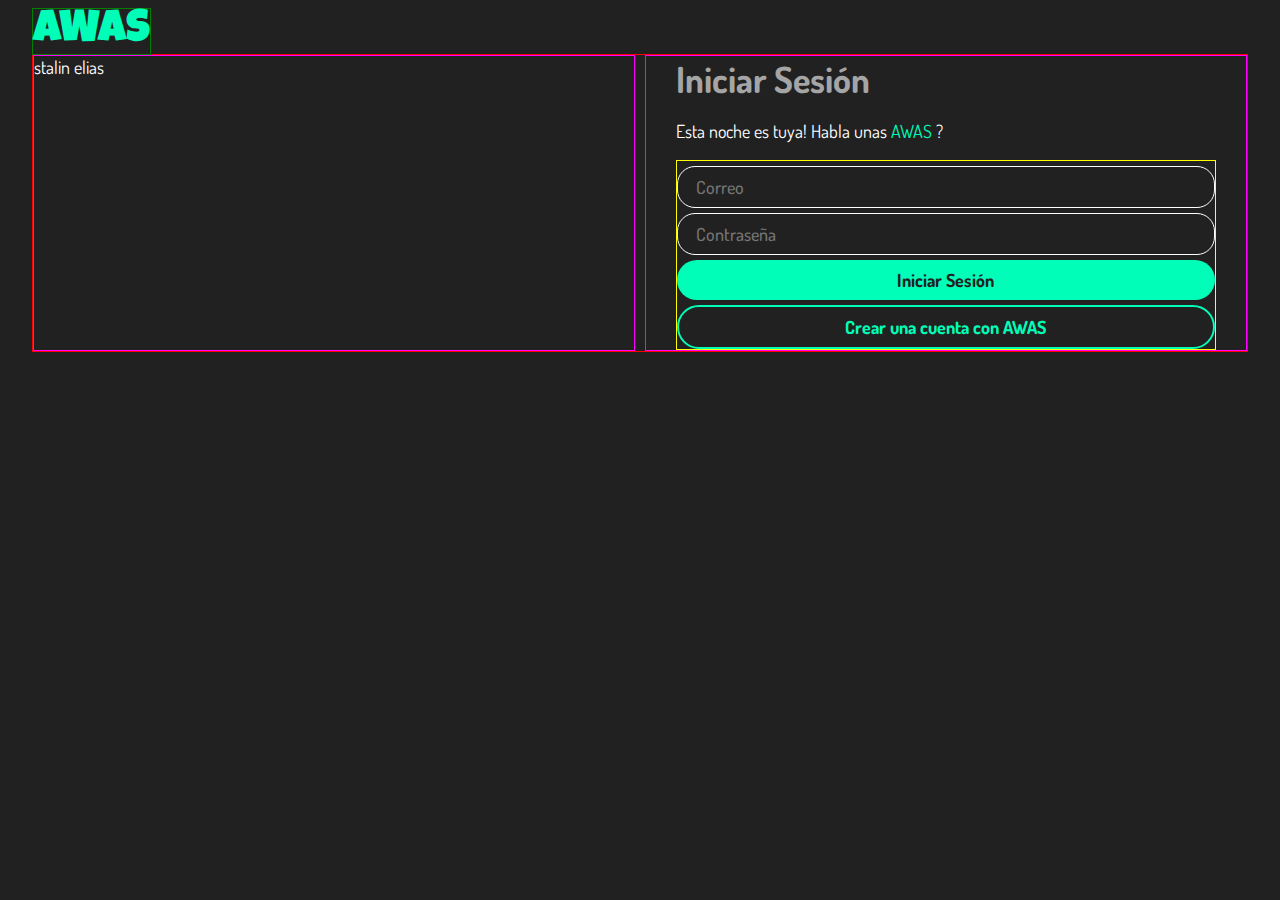
==== index.html @ 5fc56867 "Responsive mobile a desktop" ====
<!DOCTYPE html>
<html lang="en">

<head>
  <meta charset="UTF-8">
  <meta name="viewport" content="width=device-width, initial-scale=1">
  <title>AWAS</title>
  <link
    href="https://fonts.googleapis.com/css2?family=Dosis:wght@200;300;400;500;600;700;800&family=Luckiest+Guy&display=swap"
    rel="stylesheet">
  <link rel="stylesheet" href="static/css/estilos.css">
</head>

<body>

  <header class="header" style="display: none;">
    <img src="./static/images/logo.svg" alt="">Awas
    <nav class="menu">Menu</nav>
  </header>

  <section>
    <div class="box-top-green"></div>
    <div class="wrapper">
      <div>
        <span class="awas_logo">AWAS</span>
      </div>
      <div class="awas_grid">
        <div class="awwas_grid_column">
          stalin elias
        </div>

        <div class="awwas_grid_column column_login">

          <h1 class="awas_h1">Iniciar Sesión</h1>
          <p>
            Esta noche es tuya! Habla unas <span>AWAS</span> ?
          </p>
          <form action="#" class="awas_login">
            <input type="text" class="awas_text" placeholder="Correo" />
            <input type="password" class="awas_text" placeholder="Contraseña" />
            <!-- <a href="#" class="button">Iniciar Sesion</a> -->
            <button class="awas_btnPrimary">Iniciar Sesión</button>
            <button class="awas_btnPrimaryLine">Crear una cuenta con AWAS</button>
          </form>

        </div>

      </div>

    </div>
    <div class="box-bottom-green"></div>
    <div class="box-bottom-gray"></div>
  </section>

</body>

</html>
---- static/css/estilos.css ----
.header {
  display: flex;
  padding: 1em 1.5em;
  justify-content: space-between;
}

.menu {
  width: 40px;
  background: url("../images/icon-hamburger.svg") no-repeat center;
}

:root {
  --blue: hsl(233,8%,62%);
  --grayblue: hsl(233, 26%, 24%);
  --limeGreen: hsl(136, 65%, 51%);
  --awasColorGray: hsl(0,0%,64.7%);
  --awasColorGray2: hsl(0,0%,24.7%);
  --rightCyan: hsl(192,70%,51%);
  --awasColorBlack: hsl(0,0%,12.9%);
  --awasColorWhite: #ffffff;
  --awasColorGreen: hsl(163.5,100%,49.8%);
  font-size: 18px;
  font-family: "Dosis", sans-serif;
}

body {
  margin: 0;
  background: var(--awasColorBlack);
  color: var(--awasColorWhite);
}

p {
  text-align: justify;
}
p span {
  color: var(--awasColorGreen);
}

input, button {
  font-family: "Dosis", sans-serif;
  text-decoration: none;
  border-style: none;
  outline-style: none;
}

/*
.button {
  color: white;
  text-decoration: none;
  padding: 0.6em 2em;
  border-radius: 1.5em;
  background-image: linear-gradient(to right, var(--limeGreen),var(--rightCyan));
  text-align: center;
}
*/
.wrapper {
  padding: 0.5em 1.8em;
}

/*Button primary*/
.awas_btnPrimary {
  color: var(--awasColorBlack);
  font-size: 1em;
  padding: 0.5em 2em;
  border-radius: 3em;
  background: var(--awasColorGreen);
  font-weight: 700 !important;
  margin-top: 5px;
  cursor: pointer;
}

.awas_h1 {
  color: var(--awasColorGray);
  font-size: 2em;
  margin: 0;
}

/*Button primary line*/
.awas_btnPrimaryLine {
  color: var(--awasColorGreen);
  font-size: 1em;
  padding: 0.5em 2em;
  border-radius: 3em;
  background: none;
  font-weight: 700 !important;
  margin-top: 5px;
  cursor: pointer;
  border: 2px solid var(--awasColorGreen);
}

/* Login */
.awas_login {
  display: flex;
  flex-direction: column;
  border: 1px solid yellow;
}

.awas_text {
  border-style: none;
  border-radius: 1em;
  padding: 0.5em 1em;
  background: none;
  border: 1px solid var(--awasColorWhite);
  margin-top: 5px;
  color: var(--awasColorWhite);
  font-size: 1em;
  font-weight: 500;
}

/* Logo */
.awas_logo {
  font-family: "Luckiest Guy", cursive;
  font-size: 2.5em;
  color: var(--awasColorGreen);
  border: 1px solid green;
}

/*box top green*/
.box-top-green {
  width: 223px;
  height: 120px;
  position: absolute;
  top: -25px;
  right: -100px;
  transform: rotate(205deg);
  background: var(--awasColorGreen);
  display: none;
}

.box-bottom-green {
  width: 200px;
  height: 172px;
  position: absolute;
  bottom: -100px;
  left: -55px;
  transform: rotate(22deg);
  background: var(--awasColorGreen);
  display: none;
}

.box-bottom-gray {
  border: 1px solid red;
  width: 520px;
  height: 87px;
  position: absolute;
  bottom: 0px;
  right: 0px;
  transform: rotate(-10deg);
  background: var(--awasColorGray2);
  display: none;
}

.awas_grid {
  display: grid;
  border: 1px solid red;
  grid-template-columns: 1fr;
}

.awwas_grid_column {
  border: 1px solid magenta;
}

@media screen and (min-width: 768px) {
  /*Tablet*/
  .awas_grid {
    grid-template-columns: 1fr;
    grid-column-gap: 10px;
  }

  .column_login {
    padding: 0 5%;
  }
}
@media screen and (min-width: 920px) {
  /*Tablet*/
  .awas_grid {
    grid-template-columns: 1fr 1fr;
    grid-column-gap: 10px;
  }

  .column_login {
    padding: 0 5%;
  }
}
@media screen and (min-width: 1440px) {
  /*Tablet*/
  /*.awas_grid{
    grid-template-columns: 2fr, 1fr;
  }*/
  .column_login {
    padding: 0 15%;
  }
}

/*# sourceMappingURL=estilos.css.map */
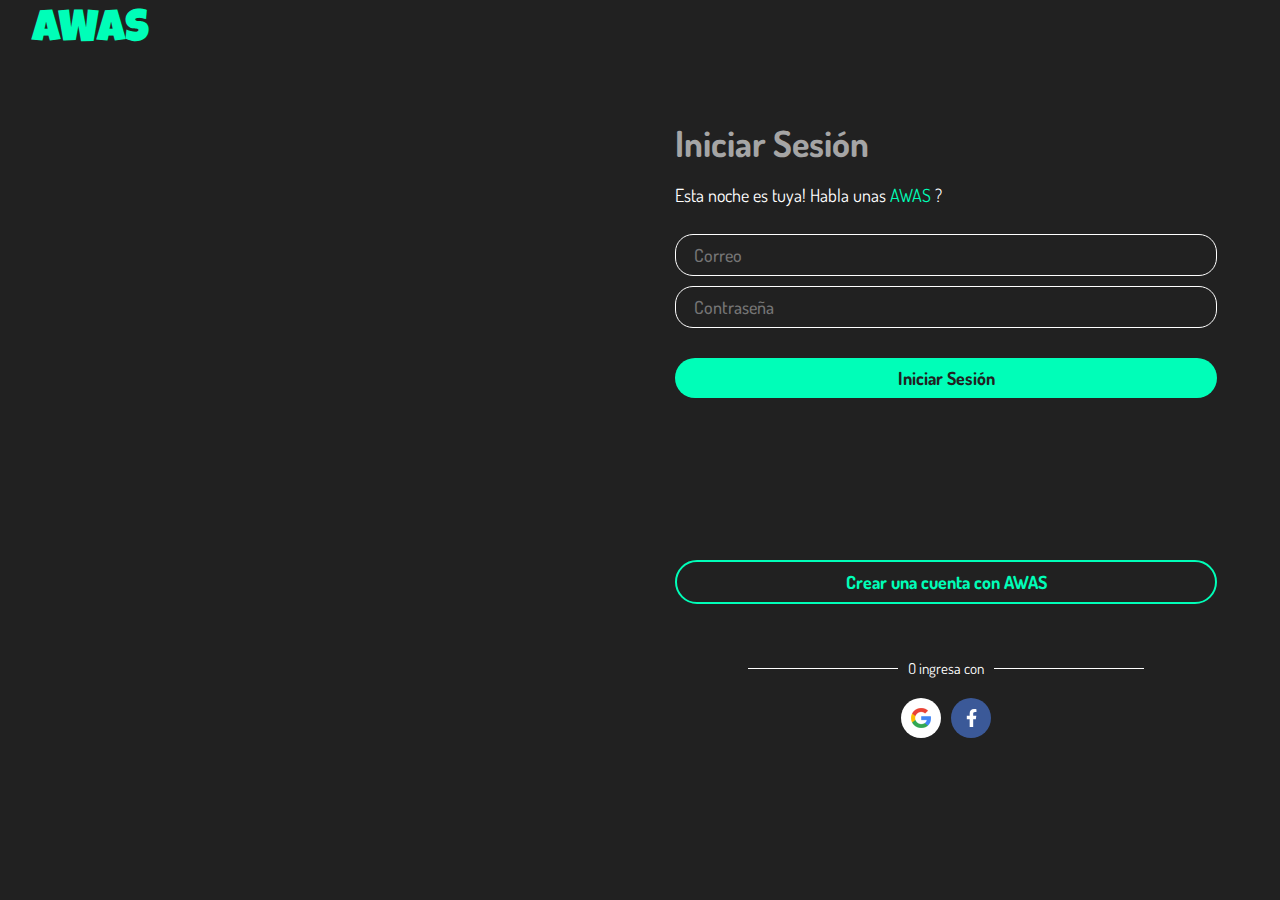
==== commit aef9fbd4: "Login v2" ====
--- a/index.html
+++ b/index.html
@@ -9,6 +9,7 @@
     href="https://fonts.googleapis.com/css2?family=Dosis:wght@200;300;400;500;600;700;800&family=Luckiest+Guy&display=swap"
     rel="stylesheet">
   <link rel="stylesheet" href="static/css/estilos.css">
+  <script defer src="./js/all.min.js"></script>
 </head>
 
 <body>
@@ -25,11 +26,11 @@
         <span class="awas_logo">AWAS</span>
       </div>
       <div class="awas_grid">
-        <div class="awwas_grid_column">
-          stalin elias
+        <div class="awas_grid_column column_intro">
+
         </div>
 
-        <div class="awwas_grid_column column_login">
+        <div class="awas_grid_column column_login">
 
           <h1 class="awas_h1">Iniciar Sesión</h1>
           <p>
@@ -39,15 +40,31 @@
             <input type="text" class="awas_text" placeholder="Correo" />
             <input type="password" class="awas_text" placeholder="Contraseña" />
             <!-- <a href="#" class="button">Iniciar Sesion</a> -->
-            <button class="awas_btnPrimary">Iniciar Sesión</button>
-            <button class="awas_btnPrimaryLine">Crear una cuenta con AWAS</button>
+            <button class="awas_btnPrimary awas_login_enter">Iniciar Sesión</button>
+            <button class="awas_btnSecundary awas_login_create">Crear una cuenta con AWAS</button>
+
+
           </form>
+          <div class="awas_login_separate">
+            <div></div>
+            <span>O ingresa con</span>
+            <div></div>
+          </div>
+
+          <div class="icon">
+            <span class="icon__google"></span>
+            <span class="icon__facebook"><span class="fab fa-facebook-f"></span></span>
+          </div>
+
 
         </div>
 
       </div>
 
     </div>
+
+
+
     <div class="box-bottom-green"></div>
     <div class="box-bottom-gray"></div>
   </section>
--- a/static/css/estilos.css
+++ b/static/css/estilos.css
@@ -54,7 +54,28 @@
 }
 */
 .wrapper {
-  padding: 0.5em 1.8em;
+  padding: 0.5em 1.8em 3em 1.8em;
+}
+
+.awas_grid {
+  display: grid;
+  grid-template-columns: 1fr;
+  justify-items: stretch;
+  align-items: center;
+  height: calc(100vh - 150px);
+}
+
+/*.awas_grid_column{
+  border: 1px solid yellow;
+}*/
+/*.column_login{
+  border: 1px solid magenta;
+}*/
+/*.awwas_grid_column{
+  border: 1px solid magenta; 
+}*/
+.column_intro {
+  display: none;
 }
 
 /*Button primary*/
@@ -76,7 +97,7 @@
 }
 
 /*Button primary line*/
-.awas_btnPrimaryLine {
+.awas_btnSecundary {
   color: var(--awasColorGreen);
   font-size: 1em;
   padding: 0.5em 2em;
@@ -92,7 +113,12 @@
 .awas_login {
   display: flex;
   flex-direction: column;
-  border: 1px solid yellow;
+}
+.awas_login_create {
+  margin-top: 30%;
+}
+.awas_login_enter {
+  margin-top: 30px;
 }
 
 .awas_text {
@@ -100,11 +126,25 @@
   border-radius: 1em;
   padding: 0.5em 1em;
   background: none;
-  border: 1px solid var(--awasColorWhite);
-  margin-top: 5px;
+  border: 1.3px solid var(--awasColorWhite);
+  margin-top: 10px;
   color: var(--awasColorWhite);
   font-size: 1em;
   font-weight: 500;
+}
+
+.awas_login_separate {
+  display: flex;
+  align-items: center;
+  justify-content: center;
+  font-size: 15px;
+  text-align: center;
+  margin: 55px 0 20px 0;
+}
+.awas_login_separate div {
+  margin: 0px 10px 0px 10px;
+  border-top: 0.1px solid white;
+  width: 150px;
 }
 
 /* Logo */
@@ -112,7 +152,6 @@
   font-family: "Luckiest Guy", cursive;
   font-size: 2.5em;
   color: var(--awasColorGreen);
-  border: 1px solid green;
 }
 
 /*box top green*/
@@ -139,7 +178,6 @@
 }
 
 .box-bottom-gray {
-  border: 1px solid red;
   width: 520px;
   height: 87px;
   position: absolute;
@@ -150,14 +188,33 @@
   display: none;
 }
 
-.awas_grid {
-  display: grid;
-  border: 1px solid red;
-  grid-template-columns: 1fr;
-}
-
-.awwas_grid_column {
-  border: 1px solid magenta;
+/*Redes sociales*/
+.icon {
+  display: flex;
+  justify-content: center;
+}
+.icon__google {
+  align-items: center;
+  background: white;
+  background-image: url("/images/icon-google.png");
+  background-repeat: no-repeat;
+  background-position: center;
+  border-radius: 50px;
+  width: 40px;
+  height: 40px;
+  margin-right: 5px;
+  cursor: pointer;
+}
+.icon__facebook {
+  display: flex;
+  align-items: center;
+  justify-content: center;
+  background: #3b5998;
+  width: 40px;
+  height: 40px;
+  border-radius: 50px;
+  margin-left: 5px;
+  cursor: pointer;
 }
 
 @media screen and (min-width: 768px) {
@@ -167,9 +224,14 @@
     grid-column-gap: 10px;
   }
 
-  .column_login {
-    padding: 0 5%;
-  }
+  .column_intro {
+    display: block;
+  }
+
+  /*.column_login {
+    //padding:0 5%;
+    border: 1px solid magenta;
+  }*/
 }
 @media screen and (min-width: 920px) {
   /*Tablet*/
@@ -189,6 +251,7 @@
   }*/
   .column_login {
     padding: 0 15%;
+    width: 500px;
   }
 }
 
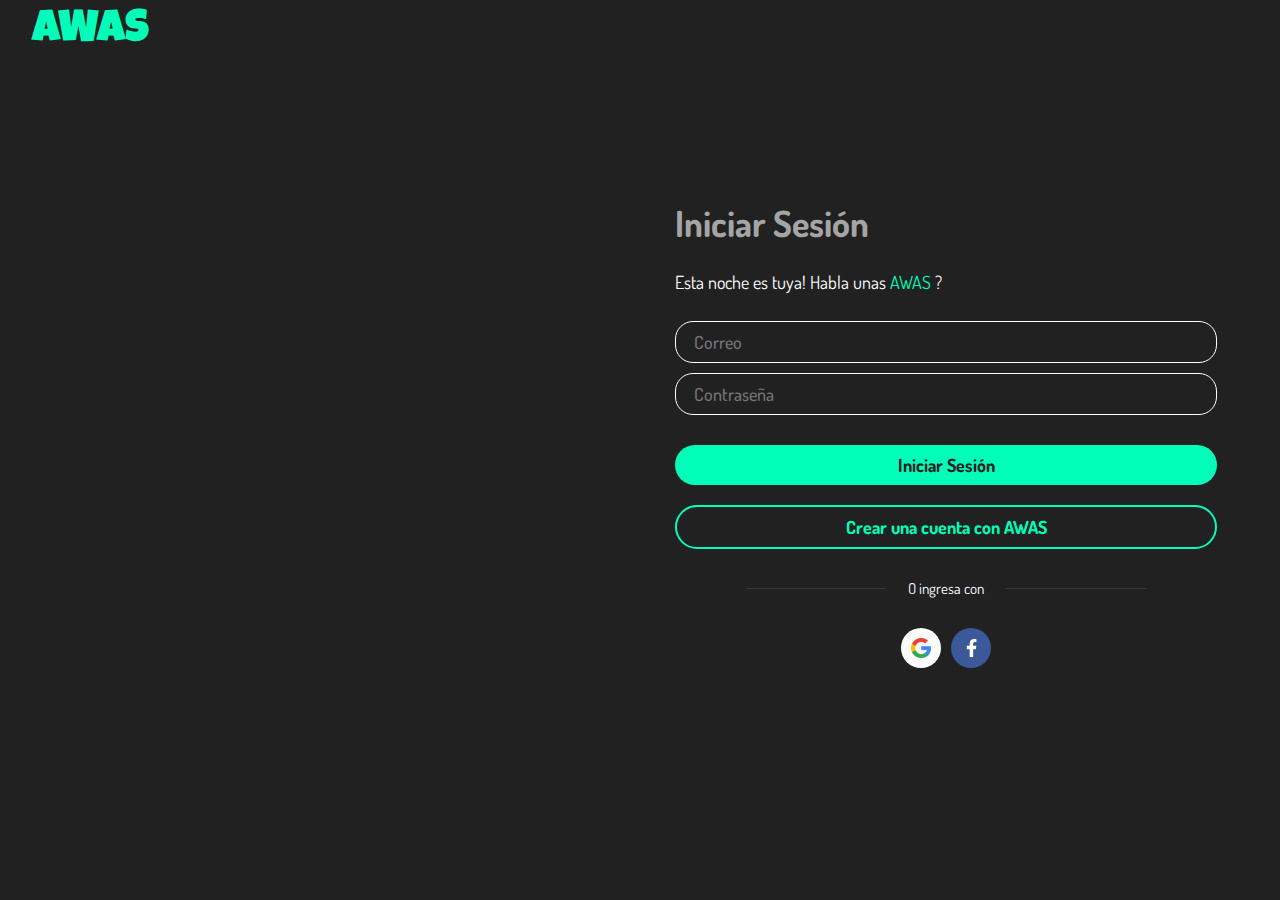
==== commit 92146028: "Responsive v3" ====
--- a/index.html
+++ b/index.html
@@ -3,7 +3,7 @@
 
 <head>
   <meta charset="UTF-8">
-  <meta name="viewport" content="width=device-width, initial-scale=1">
+  <meta name="viewport" content="width=device-width, initial-scale=1.0, maximum-scale=1.0, user-scalable=no">
   <title>AWAS</title>
   <link
     href="https://fonts.googleapis.com/css2?family=Dosis:wght@200;300;400;500;600;700;800&family=Luckiest+Guy&display=swap"
--- a/static/css/estilos.css
+++ b/static/css/estilos.css
@@ -65,15 +65,6 @@
   height: calc(100vh - 150px);
 }
 
-/*.awas_grid_column{
-  border: 1px solid yellow;
-}*/
-/*.column_login{
-  border: 1px solid magenta;
-}*/
-/*.awwas_grid_column{
-  border: 1px solid magenta; 
-}*/
 .column_intro {
   display: none;
 }
@@ -88,12 +79,22 @@
   font-weight: 700 !important;
   margin-top: 5px;
   cursor: pointer;
+  transition: all 0.3s ease-in-out;
+}
+
+.awas_btnPrimary:hover {
+  box-shadow: 0px 0px 15px rgba(0, 0, 0, 0.8);
+  transform: scale(1.05);
+}
+
+.awas_btnPrimary:after {
+  transition: opacity 0.3s ease-in-out;
 }
 
 .awas_h1 {
   color: var(--awasColorGray);
   font-size: 2em;
-  margin: 0;
+  margin-top: 10px;
 }
 
 /*Button primary line*/
@@ -109,16 +110,25 @@
   border: 2px solid var(--awasColorGreen);
 }
 
+.awas_btnSecundary:hover {
+  box-shadow: 0px 0px 20px rgba(0, 0, 0, 0.5);
+}
+
 /* Login */
 .awas_login {
   display: flex;
   flex-direction: column;
 }
 .awas_login_create {
-  margin-top: 30%;
+  margin-top: 20px;
 }
 .awas_login_enter {
   margin-top: 30px;
+}
+
+.column_login {
+  /*************************/
+  padding: 40px 0;
 }
 
 .awas_text {
@@ -139,12 +149,15 @@
   justify-content: center;
   font-size: 15px;
   text-align: center;
-  margin: 55px 0 20px 0;
+  margin: 2em 0;
 }
 .awas_login_separate div {
   margin: 0px 10px 0px 10px;
-  border-top: 0.1px solid white;
-  width: 150px;
+  border-top: 0.1px solid rgba(255, 255, 255, 0.1);
+  width: 40%;
+}
+.awas_login_separate span {
+  width: 100px;
 }
 
 /* Logo */
@@ -196,7 +209,7 @@
 .icon__google {
   align-items: center;
   background: white;
-  background-image: url("/images/icon-google.png");
+  background-image: url("../../images/icon-google.png");
   background-repeat: no-repeat;
   background-position: center;
   border-radius: 50px;
@@ -205,6 +218,9 @@
   margin-right: 5px;
   cursor: pointer;
 }
+.icon__google:hover {
+  box-shadow: 0px 0px 20px rgba(0, 0, 0, 0.8);
+}
 .icon__facebook {
   display: flex;
   align-items: center;
@@ -216,6 +232,9 @@
   margin-left: 5px;
   cursor: pointer;
 }
+.icon__facebook:hover {
+  box-shadow: 0px 0px 20px rgba(0, 0, 0, 0.8);
+}
 
 @media screen and (min-width: 768px) {
   /*Tablet*/
@@ -228,10 +247,9 @@
     display: block;
   }
 
-  /*.column_login {
-    //padding:0 5%;
-    border: 1px solid magenta;
-  }*/
+  .awas_login_separate div {
+    width: 140px;
+  }
 }
 @media screen and (min-width: 920px) {
   /*Tablet*/
@@ -253,6 +271,10 @@
     padding: 0 15%;
     width: 500px;
   }
+
+  .awas_login_separate div {
+    width: 100px;
+  }
 }
 
 /*# sourceMappingURL=estilos.css.map */
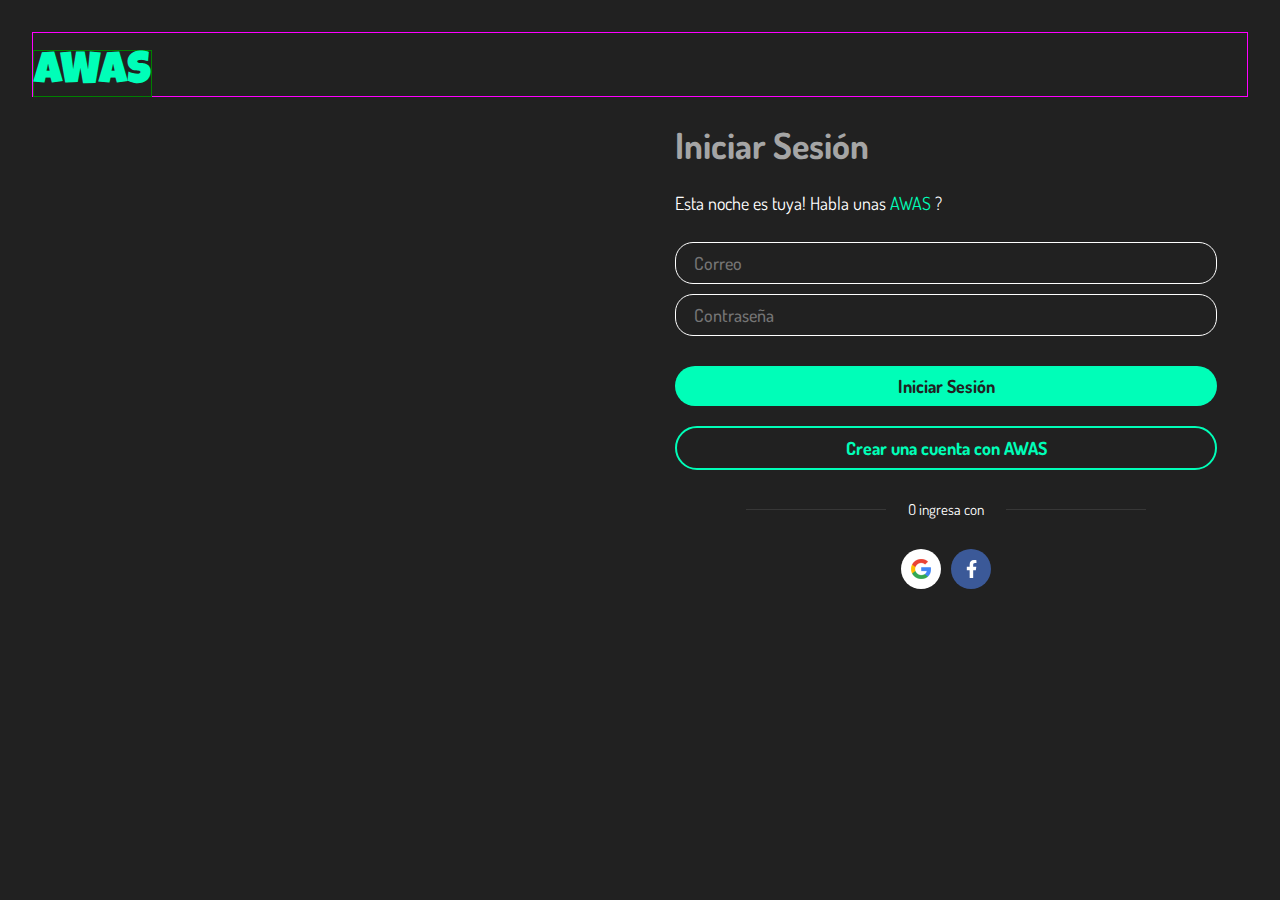
==== commit 2a44dfa6: "Login v1.0.7" ====
--- a/index.html
+++ b/index.html
@@ -19,10 +19,10 @@
     <nav class="menu">Menu</nav>
   </header>
 
-  <section>
+  <section class="box-login">
     <div class="box-top-green"></div>
     <div class="wrapper">
-      <div>
+      <div class="awas_header">
         <span class="awas_logo">AWAS</span>
       </div>
       <div class="awas_grid">
--- a/static/css/estilos.css
+++ b/static/css/estilos.css
@@ -27,6 +27,7 @@
   margin: 0;
   background: var(--awasColorBlack);
   color: var(--awasColorWhite);
+  box-sizing: content-box;
 }
 
 p {
@@ -54,7 +55,7 @@
 }
 */
 .wrapper {
-  padding: 0.5em 1.8em 3em 1.8em;
+  margin: 1.8em;
 }
 
 .awas_grid {
@@ -62,7 +63,6 @@
   grid-template-columns: 1fr;
   justify-items: stretch;
   align-items: center;
-  height: calc(100vh - 150px);
 }
 
 .column_intro {
@@ -94,7 +94,6 @@
 .awas_h1 {
   color: var(--awasColorGray);
   font-size: 2em;
-  margin-top: 10px;
 }
 
 /*Button primary line*/
@@ -126,9 +125,12 @@
   margin-top: 30px;
 }
 
+/*.box-login{
+  min-height: 100vh;
+}*/
 .column_login {
   /*************************/
-  padding: 40px 0;
+  padding: 0;
 }
 
 .awas_text {
@@ -160,11 +162,17 @@
   width: 100px;
 }
 
+.awas_header {
+  border: 1px solid magenta;
+  padding-top: 1em;
+}
+
 /* Logo */
 .awas_logo {
   font-family: "Luckiest Guy", cursive;
   font-size: 2.5em;
   color: var(--awasColorGreen);
+  border: 1px solid green;
 }
 
 /*box top green*/
@@ -243,10 +251,6 @@
     grid-column-gap: 10px;
   }
 
-  .column_intro {
-    display: block;
-  }
-
   .awas_login_separate div {
     width: 140px;
   }
@@ -256,6 +260,10 @@
   .awas_grid {
     grid-template-columns: 1fr 1fr;
     grid-column-gap: 10px;
+  }
+
+  .column_intro {
+    display: block;
   }
 
   .column_login {
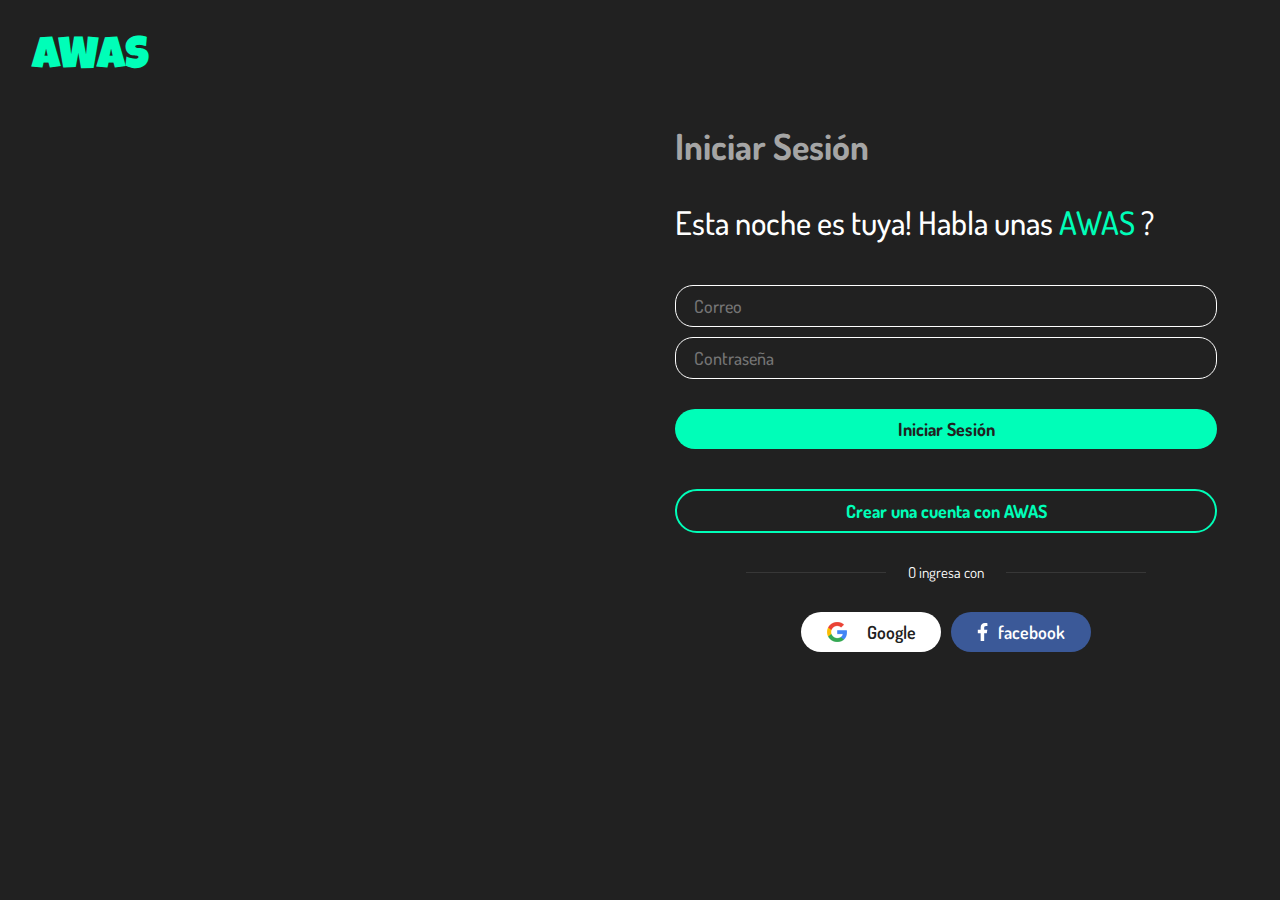
==== commit 333132a8: "Login iconos de redes sociales" ====
--- a/index.html
+++ b/index.html
@@ -20,7 +20,7 @@
   </header>
 
   <section class="box-login">
-    <div class="box-top-green"></div>
+    <!--<div class="box-top-green"></div>-->
     <div class="wrapper">
       <div class="awas_header">
         <span class="awas_logo">AWAS</span>
@@ -52,8 +52,15 @@
           </div>
 
           <div class="icon">
-            <span class="icon__google"></span>
-            <span class="icon__facebook"><span class="fab fa-facebook-f"></span></span>
+            <a href="#" class="icon__google">
+              <span class="img-google"></span>
+              <span class="img-google-text">Google</span>
+            </a>
+            <a href="#" class="icon__facebook">
+              <span class="fab fa-facebook-f icon_fb"></span>
+              <span class="icon_fb_text">facebook</span>
+            </a>
+
           </div>
 
 
@@ -65,9 +72,12 @@
 
 
 
+
+  </section>
+  <!--<footer>
     <div class="box-bottom-green"></div>
     <div class="box-bottom-gray"></div>
-  </section>
+  </footer>-->
 
 </body>
 
--- a/static/css/estilos.css
+++ b/static/css/estilos.css
@@ -55,7 +55,7 @@
 }
 */
 .wrapper {
-  margin: 1.8em;
+  margin: 1em 1.8em;
 }
 
 .awas_grid {
@@ -119,17 +119,13 @@
   flex-direction: column;
 }
 .awas_login_create {
-  margin-top: 20px;
+  margin-top: 40px;
 }
 .awas_login_enter {
   margin-top: 30px;
 }
 
-/*.box-login{
-  min-height: 100vh;
-}*/
 .column_login {
-  /*************************/
   padding: 0;
 }
 
@@ -163,8 +159,8 @@
 }
 
 .awas_header {
-  border: 1px solid magenta;
   padding-top: 1em;
+  padding-bottom: 1em;
 }
 
 /* Logo */
@@ -172,7 +168,6 @@
   font-family: "Luckiest Guy", cursive;
   font-size: 2.5em;
   color: var(--awasColorGreen);
-  border: 1px solid green;
 }
 
 /*box top green*/
@@ -180,11 +175,9 @@
   width: 223px;
   height: 120px;
   position: absolute;
-  top: -25px;
-  right: -100px;
-  transform: rotate(205deg);
-  background: var(--awasColorGreen);
-  display: none;
+  top: 0;
+  right: 0;
+  background: url(../../images/awas-box-top-right.png) center no-repeat;
 }
 
 .box-bottom-green {
@@ -213,24 +206,36 @@
 .icon {
   display: flex;
   justify-content: center;
+  margin-bottom: 10px;
+}
+.icon a {
+  text-decoration: none;
 }
 .icon__google {
   align-items: center;
   background: white;
+  color: #212121;
+  display: flex;
+  border-radius: 50px;
+  margin-right: 5px;
+  cursor: pointer;
+}
+.icon__google .img-google {
   background-image: url("../../images/icon-google.png");
   background-repeat: no-repeat;
   background-position: center;
-  border-radius: 50px;
   width: 40px;
   height: 40px;
-  margin-right: 5px;
-  cursor: pointer;
+}
+.icon__google .img-google-text {
+  display: none;
 }
 .icon__google:hover {
   box-shadow: 0px 0px 20px rgba(0, 0, 0, 0.8);
 }
 .icon__facebook {
   display: flex;
+  color: white;
   align-items: center;
   justify-content: center;
   background: #3b5998;
@@ -240,6 +245,9 @@
   margin-left: 5px;
   cursor: pointer;
 }
+.icon__facebook .icon_fb_text {
+  display: none;
+}
 .icon__facebook:hover {
   box-shadow: 0px 0px 20px rgba(0, 0, 0, 0.8);
 }
@@ -268,6 +276,38 @@
 
   .column_login {
     padding: 0 5%;
+  }
+
+  p {
+    font-size: 1.8em;
+    font-weight: 500;
+  }
+
+  .icon {
+    display: flex;
+    font-weight: 600;
+  }
+  .icon__google {
+    justify-content: center;
+    width: 140px;
+    height: 40px;
+  }
+  .icon__google .img-google {
+    width: 20px;
+    height: 40px;
+    margin-right: 20px;
+  }
+  .icon__google .img-google-text {
+    display: block;
+  }
+  .icon__facebook {
+    width: 140px;
+  }
+  .icon__facebook .icon_fb {
+    margin-right: 10px;
+  }
+  .icon__facebook .icon_fb_text {
+    display: block;
   }
 }
 @media screen and (min-width: 1440px) {
